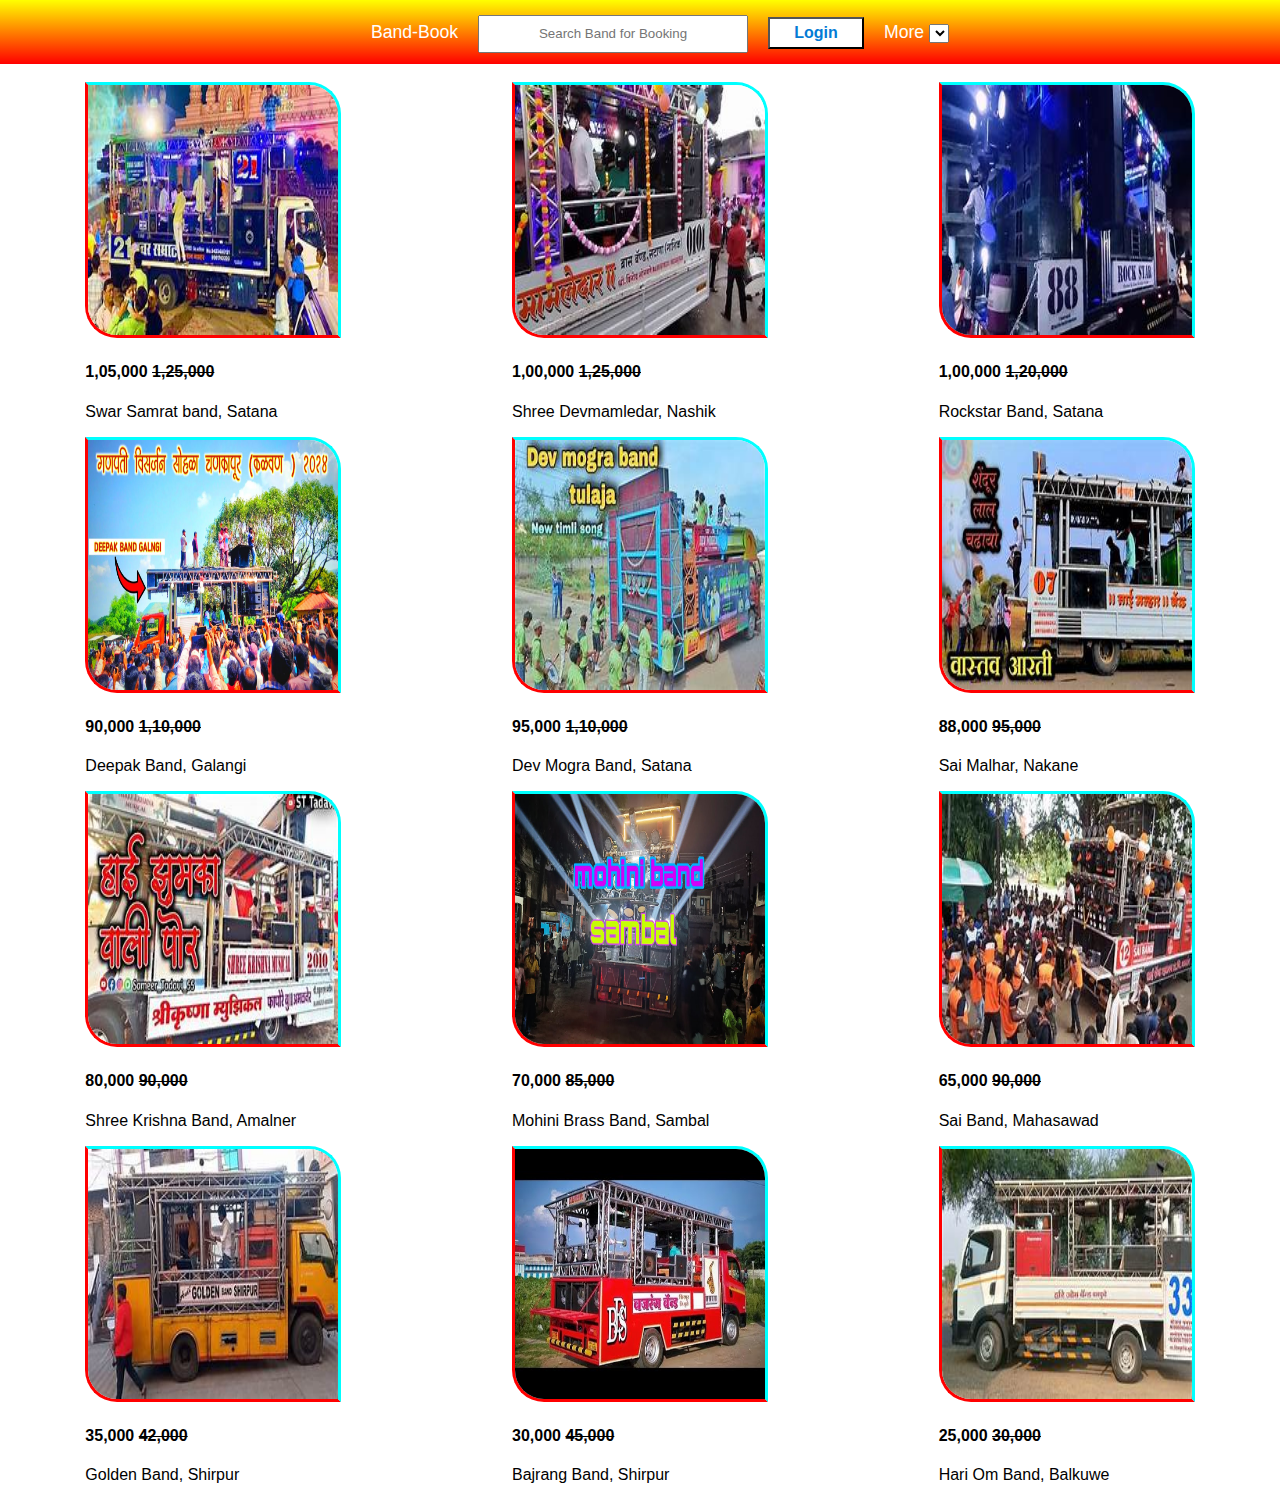
==== index.html @ 5acd2a78 "Add files via upload" ====
<!DOCTYPE html>
<html lang="en">
  <head>
    <meta charset="UTF-8" />
    <meta name="viewport" content="width=device-width, initial-scale=1.0" />
    <title>Band-Book - Online Band Booking Site</title>
    <link rel="stylesheet" href="style.css" />
    <link rel="icon" href="focus.jpg" />
  </head>
  <body>
    <div class="nav-items">
      <div class="focus"></div>
      <div class="web-name">Band-Book</div>
      <div class="search-bar">
        <input type="text" placeholder="Search Band for Booking" />
      </div>
      <div class="login"><button>Login</button></div>
      <div class="dropdown">
        More
        <select>
          <option>Notification Preferences 🔔</option>
          <option>24x7 Coustomer Care</option>
          <option>Advertise</option>
          <option>Download App ⬇️</option>
        </select>
      </div>
    </div>
    <br>
    <div class="card">
      <div class="card12">
        <img src="band13.jpg" alt="" height="250px" width="250px" />
        <h4>1,05,000 <del>1,25,000</del></h4>
        <p>Swar Samrat band, Satana</p>
      </div>
      <div class="card3">
        <img src="band3.jpg" alt="" height="250px" width="250px" />
        <h4>1,00,000 <del>1,25,000</del></h4>
        <p>Shree Devmamledar, Nashik</p>
      </div>
      <div class="card11">
        <img src="band12.jpg" alt="" height="250px" width="250px" />
        <h4>1,00,000 <del>1,20,000</del></h4>
        <p>Rockstar Band, Satana</p>
      </div>
      <div class="card1">
        <img src="band1.jpg" alt="" height="250px" width="250px" />
        <h4>90,000 <del>1,10,000</del></h4>
        <p>Deepak Band, Galangi</p>
      </div>
      <div class="card8">
        <img src="band8.jpg" alt="" height="250px" width="250px" />
        <h4>95,000 <del>1,10,000</del></h4>
        <p>Dev Mogra Band, Satana</p>
      </div>
      <div class="card2">
        <img src="band2.jpg" alt="" height="250px" width="250px" />
        <h4>88,000 <del>95,000</del></h4>
        <p>Sai Malhar, Nakane</p>
      </div>
      <div class="card4">
        <img src="band4.jpg" alt="" height="250px" width="250px" />
        <h4>80,000 <del>90,000</del></h4>
        <p>Shree Krishna Band, Amalner</p>
      </div>
      <div class="card5">
        <img src="band5.jpg" alt="" height="250px" width="250px" />
        <h4>70,000 <del>85,000</del></h4>
        <p>Mohini Brass Band, Sambal</p>
      </div>
      <div class="card6">
        <img src="band6.jpg" alt="" height="250px" width="250px" />
        <h4>65,000 <del>90,000</del></h4>
        <p>Sai Band, Mahasawad</p>
      </div>
      <div class="card7">
        <img src="band7.jpg" alt="" height="250px" width="250px" />
        <h4>35,000 <del>42,000</del></h4>
        <p>Golden Band, Shirpur</p>
      </div>
      <div class="card10">
        <img src="band10.jpg" alt="" height="250px" width="250px" />
        <h4>30,000 <del>45,000</del></h4>
        <p>Bajrang Band, Shirpur</p>
      </div>
      <div class="card9">
        <img src="band9.jpg" alt="" height="250px" width="250px" />
        <h4>25,000 <del>30,000</del></h4>
        <p>Hari Om Band, Balkuwe</p>
      </div>
    </div>
  </body>
</html>
---- style.css ----
body{
    margin: 0;
    padding: 0;
    font-family: sans-serif;
}
.nav-items{
    display: flex;
    flex-direction: row;
    background: linear-gradient(yellow,red);
    width: 100%;
    height: 4rem;
    line-height: 4rem;
    justify-content: center;
    flex-wrap: wrap;
    color: white;
}
.nav-items div{
    margin-left: 20px;
    font-size: 1.1rem;
    cursor: pointer;
}
.nav-items .search-bar input{
    width: 262px;
    height: 32px;
}
::placeholder{
    text-align: center;
}
.nav-items .login button{
    color: #047BD5;
    background-color: white;
    height: 2rem;
    width: 6rem;
    font-size: 1rem;
    font-weight: bold;
}
.nav-items .dropdown select{
    width: 20px;
}
.nav-list{
    display: flex;
    height: 2.5rem;
    line-height: 2.5rem;
    justify-content: space-evenly;
    flex-wrap: wrap;
}
.nav-list div{
    font-weight: 500;
    cursor: pointer;
}
.nav-list div:hover{
    color: blue;
    cursor: pointer;
}

@media(max-width : 590px){
    .nav-items{
        height: 8rem;
    }
}
.card{
    display: grid;
    grid-template-rows: repeat(3,1fr);
    grid-template-columns: repeat(4,1fr);
    justify-items: center;
}
.card img{
    border-radius: 0rem 2rem;
    border-left: 3px solid red;
    border-right: 3px solid aqua;
    border-top: 3px solid aqua;
    border-bottom: 3px solid red;
}
@media(max-width : 1450px){
    .card{
        display: grid;
        grid-template-rows: repeat(4,1fr);
        grid-template-columns: repeat(3,1fr);
        justify-items: center;
    }
}
@media(max-width : 825px){
    .card{
        display: grid;
        grid-template-rows: repeat(6,1fr);
        grid-template-columns: repeat(2,1fr);
        justify-items: center;
    }
}
@media(max-width : 550px){
    .card{
        display: grid;
        grid-template-rows: repeat(12,1fr);
        grid-template-columns: repeat(1,1fr);
        justify-items: center;
    }
}
.card img:hover{
    transform: scale(1.1);
}
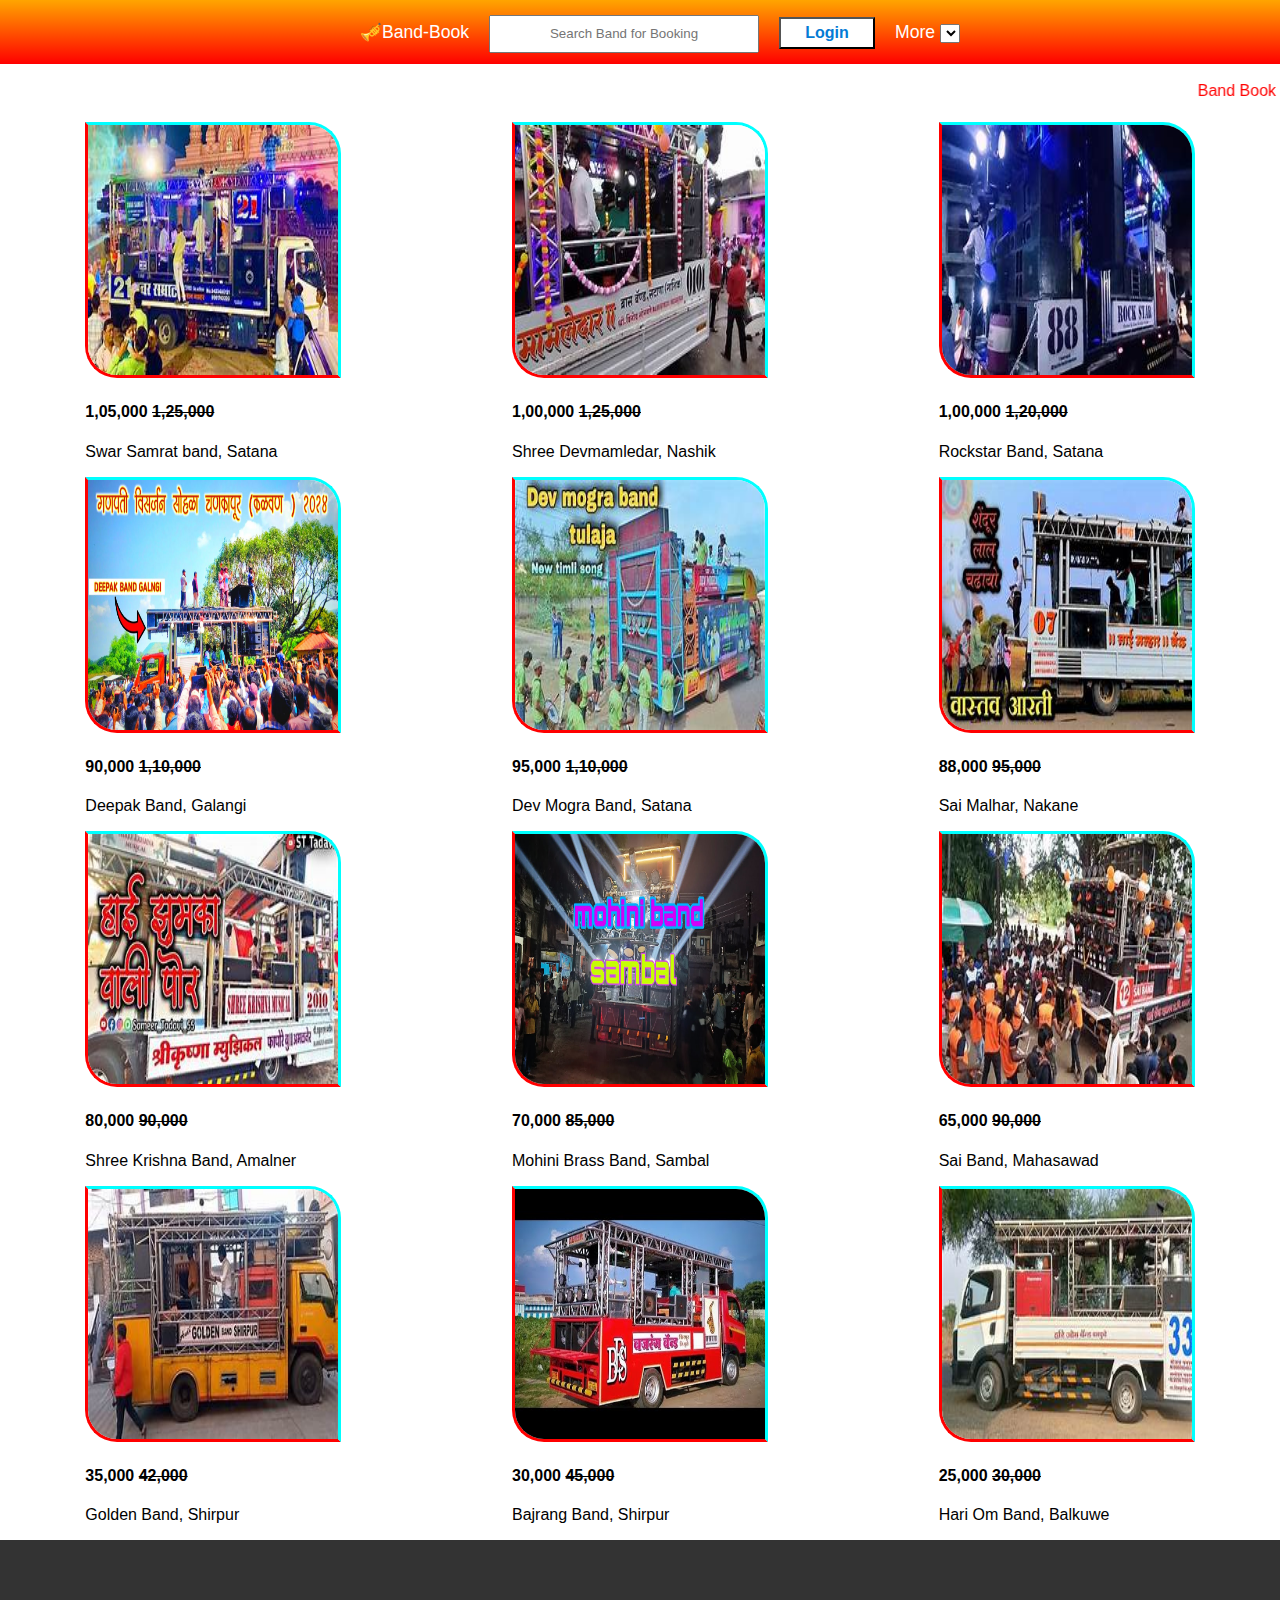
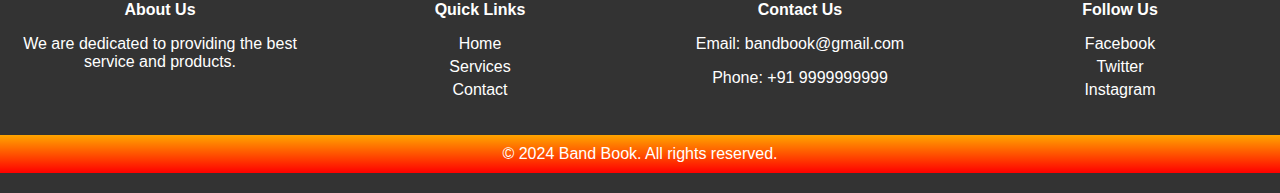
==== commit 5ff61ff1: "Add files via upload" ====
--- a/index.html
+++ b/index.html
@@ -10,7 +10,7 @@
   <body>
     <div class="nav-items">
       <div class="focus"></div>
-      <div class="web-name">Band-Book</div>
+      <div class="web-name">🎺Band-Book</div>
       <div class="search-bar">
         <input type="text" placeholder="Search Band for Booking" />
       </div>
@@ -24,8 +24,9 @@
           <option>Download App ⬇️</option>
         </select>
       </div>
-    </div>
-    <br>
+    </div><br>
+    <marquee scrollamount="10"><div class="blink">Band Book - By Sanket Patil</div></marquee>
+    <br><br>
     <div class="card">
       <div class="card12">
         <img src="band13.jpg" alt="" height="250px" width="250px" />
@@ -88,5 +89,6 @@
         <p>Hari Om Band, Balkuwe</p>
       </div>
     </div>
+    <footer> <div class="footer-container"> <div class="footer-section"> <h4>About Us</h4> <p>We are dedicated to providing the best service and products.</p> </div> <div class="footer-section"> <h4>Quick Links</h4> <ul> <li><a href="#home">Home</a></li> <li><a href="#services">Services</a></li> <li><a href="#contact">Contact</a></li> </ul> </div> <div class="footer-section"> <h4>Contact Us</h4> <p>Email: bandbook@gmail.com</p> <p>Phone: +91 9999999999</p> </div> <div class="footer-section"> <h4>Follow Us</h4> <ul class="social-media"> <li><a href="#facebook">Facebook</a></li> <li><a href="#twitter">Twitter</a></li> <li><a href="#instagram">Instagram</a></li> </ul> </div> </div> <div class="footer-bottom"> <p>&copy; 2024 Band Book. All rights reserved.</p> </div>
   </body>
 </html>
--- a/style.css
+++ b/style.css
@@ -1,100 +1,160 @@
-body{
-    margin: 0;
-    padding: 0;
+body {
+  margin: 0;
+  padding: 0;
+  font-family: sans-serif;
+}
+.nav-items {
+  display: flex;
+  flex-direction: row;
+  background: linear-gradient(orange, red);
+  width: 100%;
+  height: 4rem;
+  line-height: 4rem;
+  justify-content: center;
+  flex-wrap: wrap;
+  color: white;
+}
+.nav-items div {
+  margin-left: 20px;
+  font-size: 1.1rem;
+  cursor: pointer;
+}
+.nav-items .search-bar input {
+  width: 262px;
+  height: 32px;
+}
+::placeholder {
+  text-align: center;
+}
+.nav-items .login button {
+  color: #047bd5;
+  background-color: white;
+  height: 2rem;
+  width: 6rem;
+  font-size: 1rem;
+  font-weight: bold;
+}
+.nav-items .dropdown select {
+  width: 20px;
+}
+.nav-list {
+  display: flex;
+  height: 2.5rem;
+  line-height: 2.5rem;
+  justify-content: space-evenly;
+  flex-wrap: wrap;
+}
+.nav-list div {
+  font-weight: 500;
+  cursor: pointer;
+}
+.nav-list div:hover {
+  color: blue;
+  cursor: pointer;
+}
+
+@media (max-width: 590px) {
+  .nav-items {
+    height: 8rem;
+  }
+}
+.card {
+  display: grid;
+  grid-template-rows: repeat(3, 1fr);
+  grid-template-columns: repeat(4, 1fr);
+  justify-items: center;
+}
+.card img {
+  border-radius: 0rem 2rem;
+  border-left: 3px solid red;
+  border-right: 3px solid aqua;
+  border-top: 3px solid aqua;
+  border-bottom: 3px solid red;
+}
+@media (max-width: 1450px) {
+  .card {
+    display: grid;
+    grid-template-rows: repeat(4, 1fr);
+    grid-template-columns: repeat(3, 1fr);
+    justify-items: center;
+  }
+}
+@media (max-width: 825px) {
+  .card {
+    display: grid;
+    grid-template-rows: repeat(6, 1fr);
+    grid-template-columns: repeat(2, 1fr);
+    justify-items: center;
+  }
+}
+@media (max-width: 550px) {
+  .card {
+    display: grid;
+    grid-template-rows: repeat(12, 1fr);
+    grid-template-columns: repeat(1, 1fr);
+    justify-items: center;
+  }
+}
+.card img:hover {
+  transform: scale(1.1);
+}
+
+footer {
+  background-color: #333;
+  color: white;
+  padding: 20px 0;
+  text-align: center;
+}
+
+.footer-container {
+  display: flex;
+  justify-content: space-around;
+  flex-wrap: wrap;
+}
+
+.footer-section {
+  flex: 1;
+  margin: 20px;
+}
+
+.footer-section h4 {
+  margin-bottom: 10px;
+}
+
+.footer-section ul {
+  list-style-type: none;
+  padding: 0;
+}
+
+.footer-section ul li {
+  margin-bottom: 5px;
+}
+
+.footer-section ul li a {
+  color: white;
+  text-decoration: none;
+}
+
+.footer-section ul li a:hover {
+  text-decoration: underline;
+}
+
+.footer-bottom {
+  background: linear-gradient(orange, red);
+  padding: 10px 0;
+}
+
+.footer-bottom p {
+  margin: 0;
+}
+.blink {
+    animation: blinker 1.5s linear infinite;
+    color: red;
     font-family: sans-serif;
 }
-.nav-items{
-    display: flex;
-    flex-direction: row;
-    background: linear-gradient(yellow,red);
-    width: 100%;
-    height: 4rem;
-    line-height: 4rem;
-    justify-content: center;
-    flex-wrap: wrap;
-    color: white;
-}
-.nav-items div{
-    margin-left: 20px;
-    font-size: 1.1rem;
-    cursor: pointer;
-}
-.nav-items .search-bar input{
-    width: 262px;
-    height: 32px;
-}
-::placeholder{
-    text-align: center;
-}
-.nav-items .login button{
-    color: #047BD5;
-    background-color: white;
-    height: 2rem;
-    width: 6rem;
-    font-size: 1rem;
-    font-weight: bold;
-}
-.nav-items .dropdown select{
-    width: 20px;
-}
-.nav-list{
-    display: flex;
-    height: 2.5rem;
-    line-height: 2.5rem;
-    justify-content: space-evenly;
-    flex-wrap: wrap;
-}
-.nav-list div{
-    font-weight: 500;
-    cursor: pointer;
-}
-.nav-list div:hover{
-    color: blue;
-    cursor: pointer;
-}
 
-@media(max-width : 590px){
-    .nav-items{
-        height: 8rem;
+@keyframes blinker {
+    50% {
+        opacity: 0;
     }
-}
-.card{
-    display: grid;
-    grid-template-rows: repeat(3,1fr);
-    grid-template-columns: repeat(4,1fr);
-    justify-items: center;
-}
-.card img{
-    border-radius: 0rem 2rem;
-    border-left: 3px solid red;
-    border-right: 3px solid aqua;
-    border-top: 3px solid aqua;
-    border-bottom: 3px solid red;
-}
-@media(max-width : 1450px){
-    .card{
-        display: grid;
-        grid-template-rows: repeat(4,1fr);
-        grid-template-columns: repeat(3,1fr);
-        justify-items: center;
-    }
-}
-@media(max-width : 825px){
-    .card{
-        display: grid;
-        grid-template-rows: repeat(6,1fr);
-        grid-template-columns: repeat(2,1fr);
-        justify-items: center;
-    }
-}
-@media(max-width : 550px){
-    .card{
-        display: grid;
-        grid-template-rows: repeat(12,1fr);
-        grid-template-columns: repeat(1,1fr);
-        justify-items: center;
-    }
-}
-.card img:hover{
-    transform: scale(1.1);
-}
+}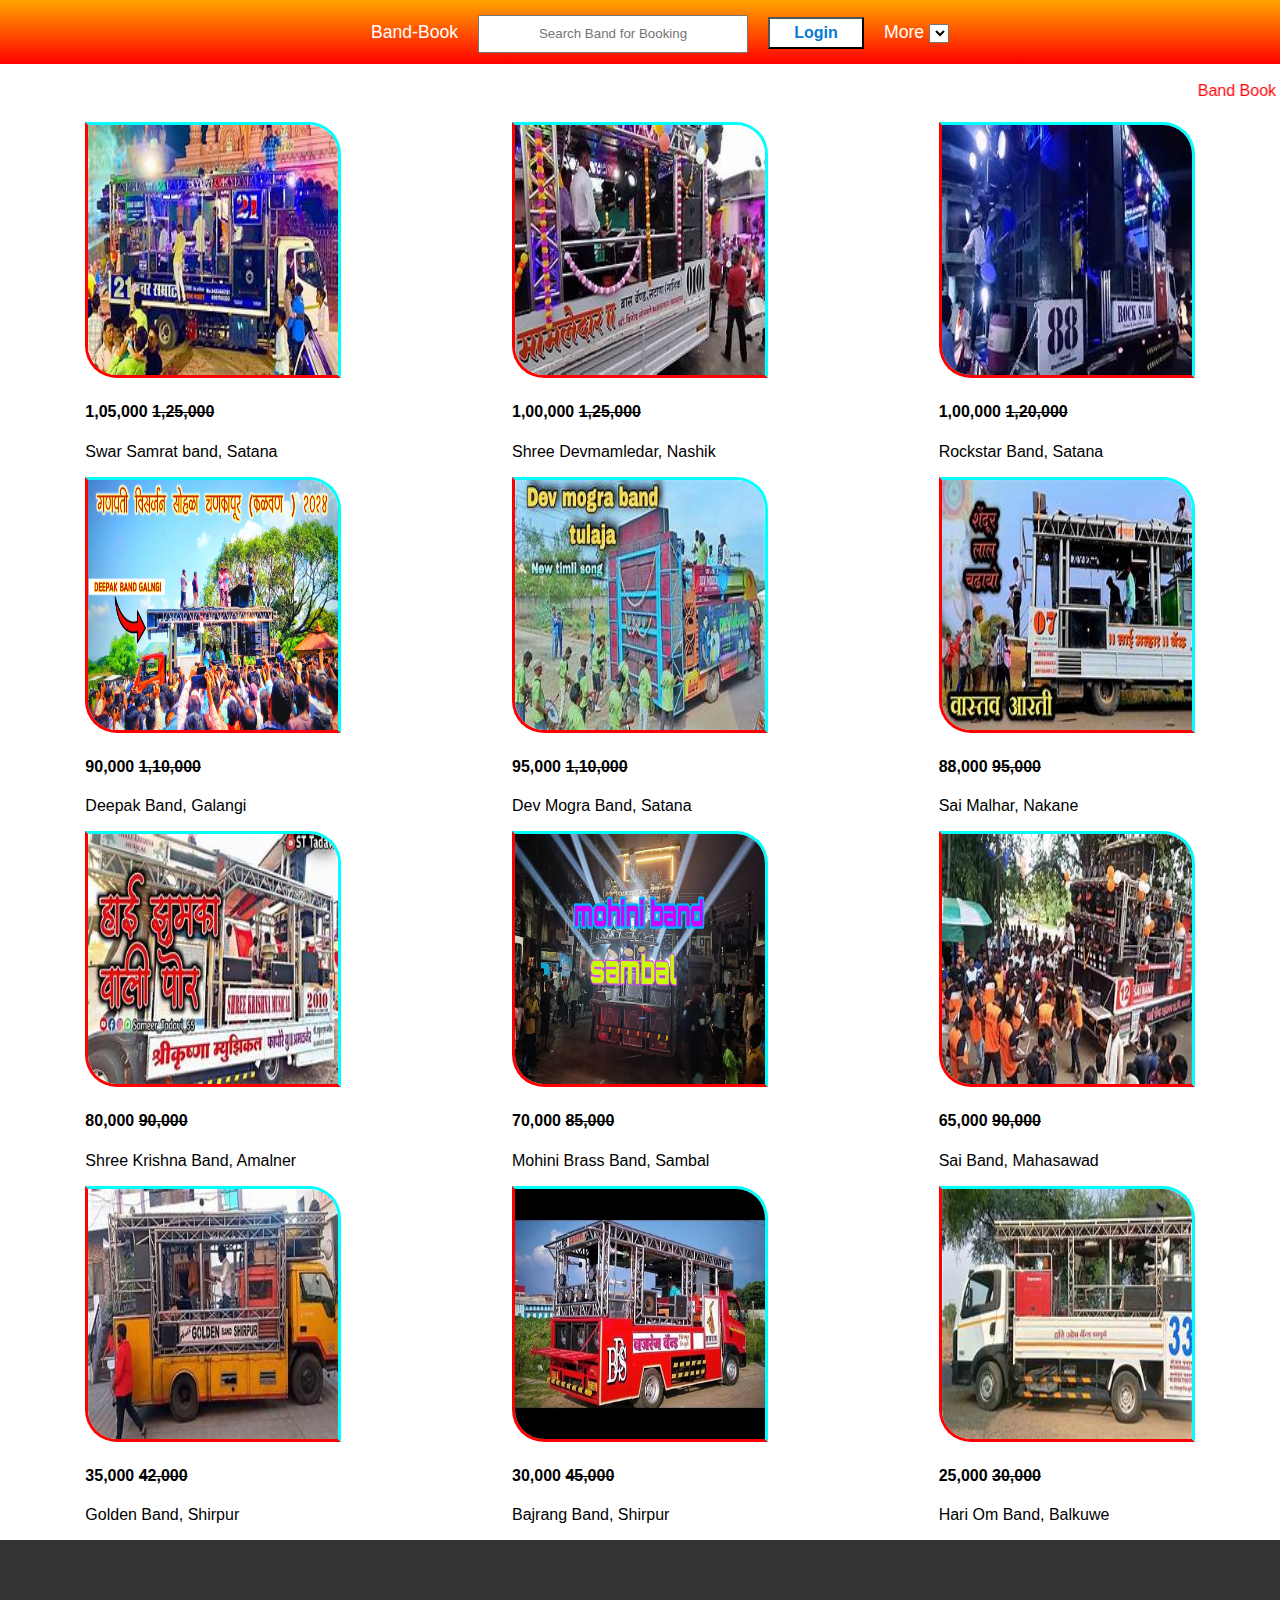
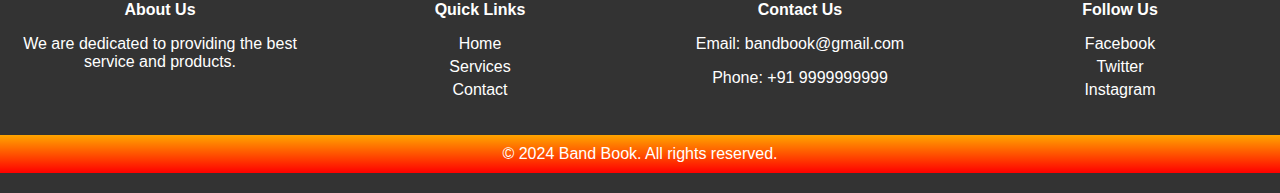
==== commit ab0f6680: "Add files via upload" ====
--- a/index.html
+++ b/index.html
@@ -10,7 +10,7 @@
   <body>
     <div class="nav-items">
       <div class="focus"></div>
-      <div class="web-name">🎺Band-Book</div>
+      <div class="web-name">Band-Book</div>
       <div class="search-bar">
         <input type="text" placeholder="Search Band for Booking" />
       </div>
@@ -89,6 +89,35 @@
         <p>Hari Om Band, Balkuwe</p>
       </div>
     </div>
-    <footer> <div class="footer-container"> <div class="footer-section"> <h4>About Us</h4> <p>We are dedicated to providing the best service and products.</p> </div> <div class="footer-section"> <h4>Quick Links</h4> <ul> <li><a href="#home">Home</a></li> <li><a href="#services">Services</a></li> <li><a href="#contact">Contact</a></li> </ul> </div> <div class="footer-section"> <h4>Contact Us</h4> <p>Email: bandbook@gmail.com</p> <p>Phone: +91 9999999999</p> </div> <div class="footer-section"> <h4>Follow Us</h4> <ul class="social-media"> <li><a href="#facebook">Facebook</a></li> <li><a href="#twitter">Twitter</a></li> <li><a href="#instagram">Instagram</a></li> </ul> </div> </div> <div class="footer-bottom"> <p>&copy; 2024 Band Book. All rights reserved.</p> </div>
+    <footer> 
+      <div class="footer-container">
+      <div class="footer-section"> 
+        <h4>About Us</h4> <p>We are dedicated to providing the best service and products.</p> 
+      </div> 
+      <div class="footer-section"> 
+        <h4>Quick Links</h4> 
+        <ul> 
+          <li><a href="#home">Home</a></li> 
+          <li><a href="#services">Services</a></li>
+          <li><a href="#contact">Contact</a></li> 
+        </ul> 
+      </div> 
+      <div class="footer-section"> 
+        <h4>Contact Us</h4> 
+        <p>Email: bandbook@gmail.com</p> 
+        <p>Phone: +91 9999999999</p> 
+      </div> 
+        <div class="footer-section"> 
+          <h4>Follow Us</h4> 
+          <ul class="social-media"> 
+            <li><a href="#facebook">Facebook</a></li> 
+            <li><a href="#twitter">Twitter</a></li> 
+            <li><a href="#instagram">Instagram</a></li> 
+          </ul> 
+        </div> 
+      </div> 
+      <div class="footer-bottom"> 
+        <p>&copy; 2024 Band Book. All rights reserved.</p>
+      </div>
   </body>
 </html>
--- a/style.css
+++ b/style.css
@@ -94,6 +94,7 @@
     grid-template-columns: repeat(1, 1fr);
     justify-items: center;
   }
+  
 }
 .card img:hover {
   transform: scale(1.1);
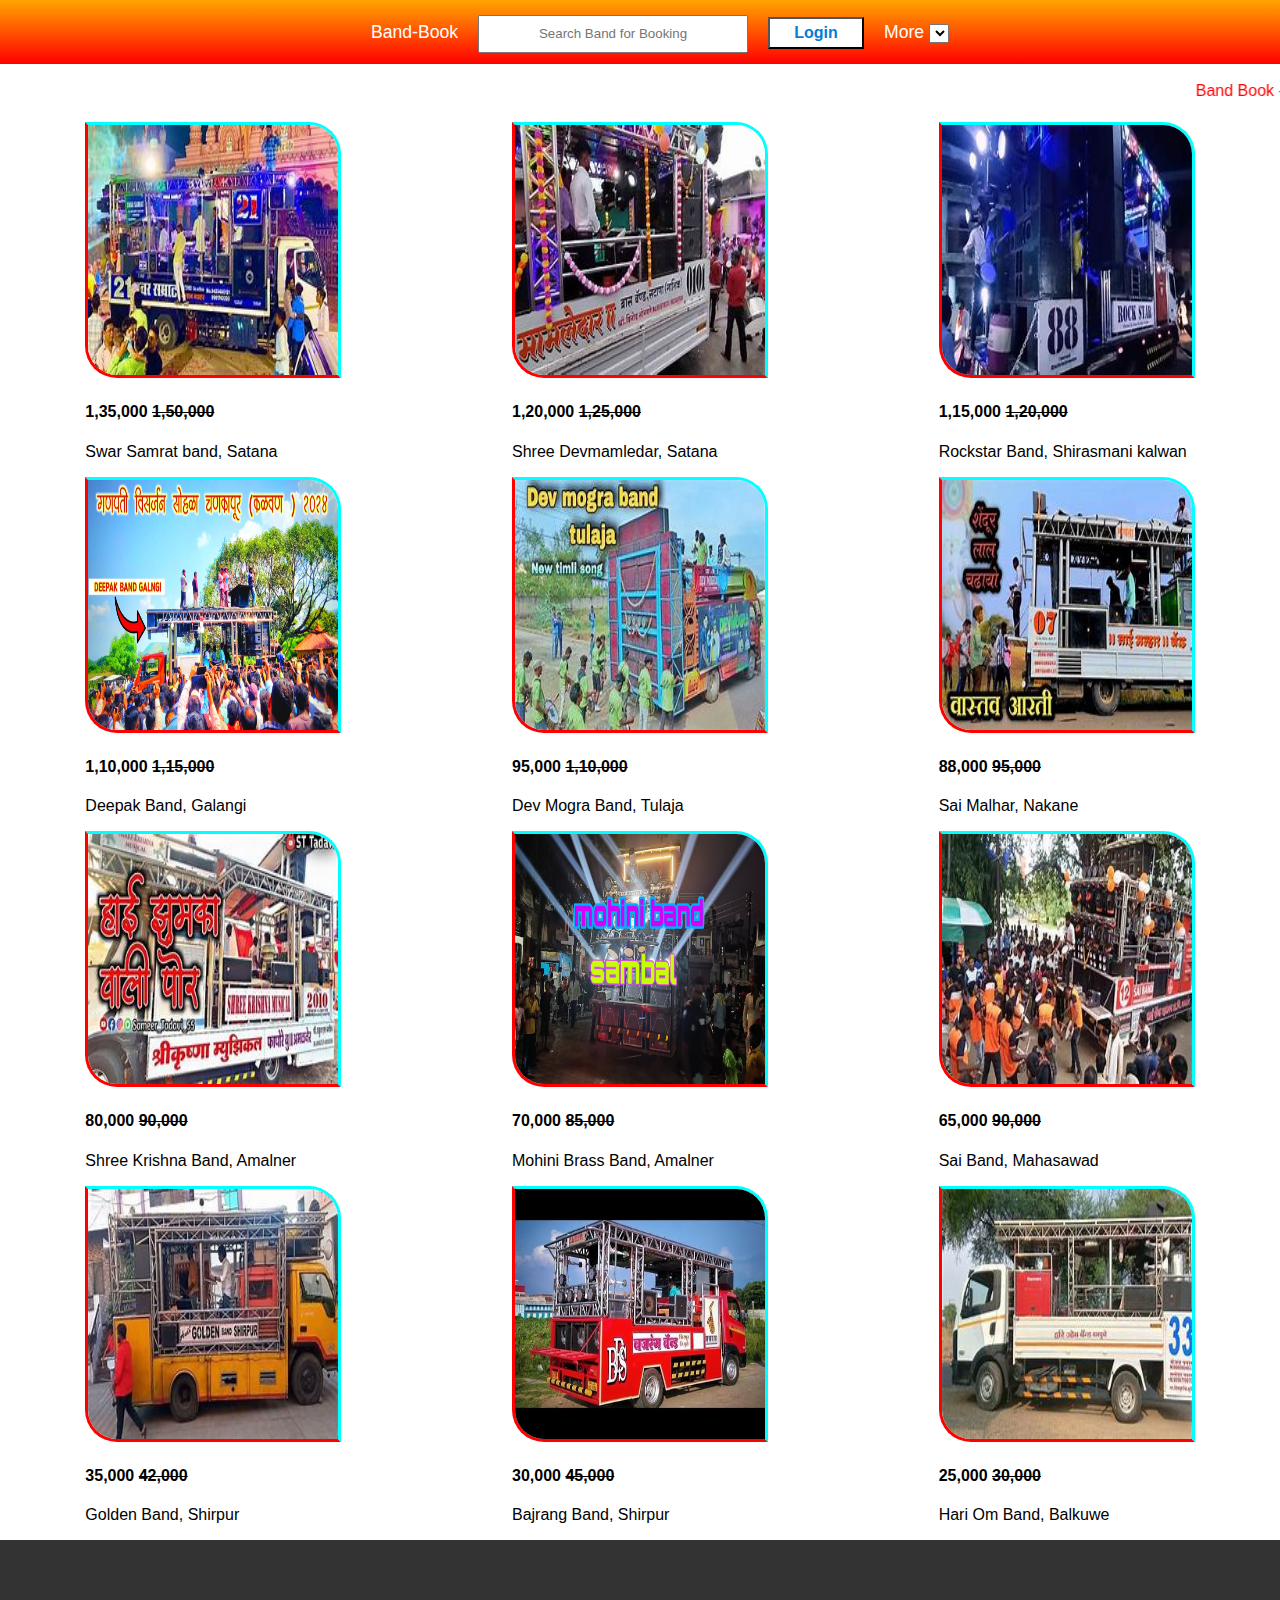
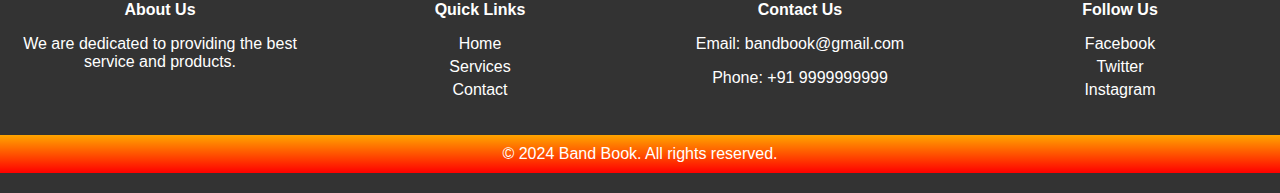
==== commit dd4b2445: "Add files via upload" ====
--- a/index.html
+++ b/index.html
@@ -30,28 +30,28 @@
     <div class="card">
       <div class="card12">
         <img src="band13.jpg" alt="" height="250px" width="250px" />
-        <h4>1,05,000 <del>1,25,000</del></h4>
+        <h4>1,35,000 <del>1,50,000</del></h4>
         <p>Swar Samrat band, Satana</p>
       </div>
       <div class="card3">
         <img src="band3.jpg" alt="" height="250px" width="250px" />
-        <h4>1,00,000 <del>1,25,000</del></h4>
-        <p>Shree Devmamledar, Nashik</p>
+        <h4>1,20,000 <del>1,25,000</del></h4>
+        <p>Shree Devmamledar, Satana</p>
       </div>
       <div class="card11">
         <img src="band12.jpg" alt="" height="250px" width="250px" />
-        <h4>1,00,000 <del>1,20,000</del></h4>
-        <p>Rockstar Band, Satana</p>
+        <h4>1,15,000 <del>1,20,000</del></h4>
+        <p>Rockstar Band, Shirasmani kalwan</p>
       </div>
       <div class="card1">
         <img src="band1.jpg" alt="" height="250px" width="250px" />
-        <h4>90,000 <del>1,10,000</del></h4>
+        <h4>1,10,000 <del>1,15,000</del></h4>
         <p>Deepak Band, Galangi</p>
       </div>
       <div class="card8">
         <img src="band8.jpg" alt="" height="250px" width="250px" />
         <h4>95,000 <del>1,10,000</del></h4>
-        <p>Dev Mogra Band, Satana</p>
+        <p>Dev Mogra Band, Tulaja</p>
       </div>
       <div class="card2">
         <img src="band2.jpg" alt="" height="250px" width="250px" />
@@ -66,7 +66,7 @@
       <div class="card5">
         <img src="band5.jpg" alt="" height="250px" width="250px" />
         <h4>70,000 <del>85,000</del></h4>
-        <p>Mohini Brass Band, Sambal</p>
+        <p>Mohini Brass Band, Amalner</p>
       </div>
       <div class="card6">
         <img src="band6.jpg" alt="" height="250px" width="250px" />
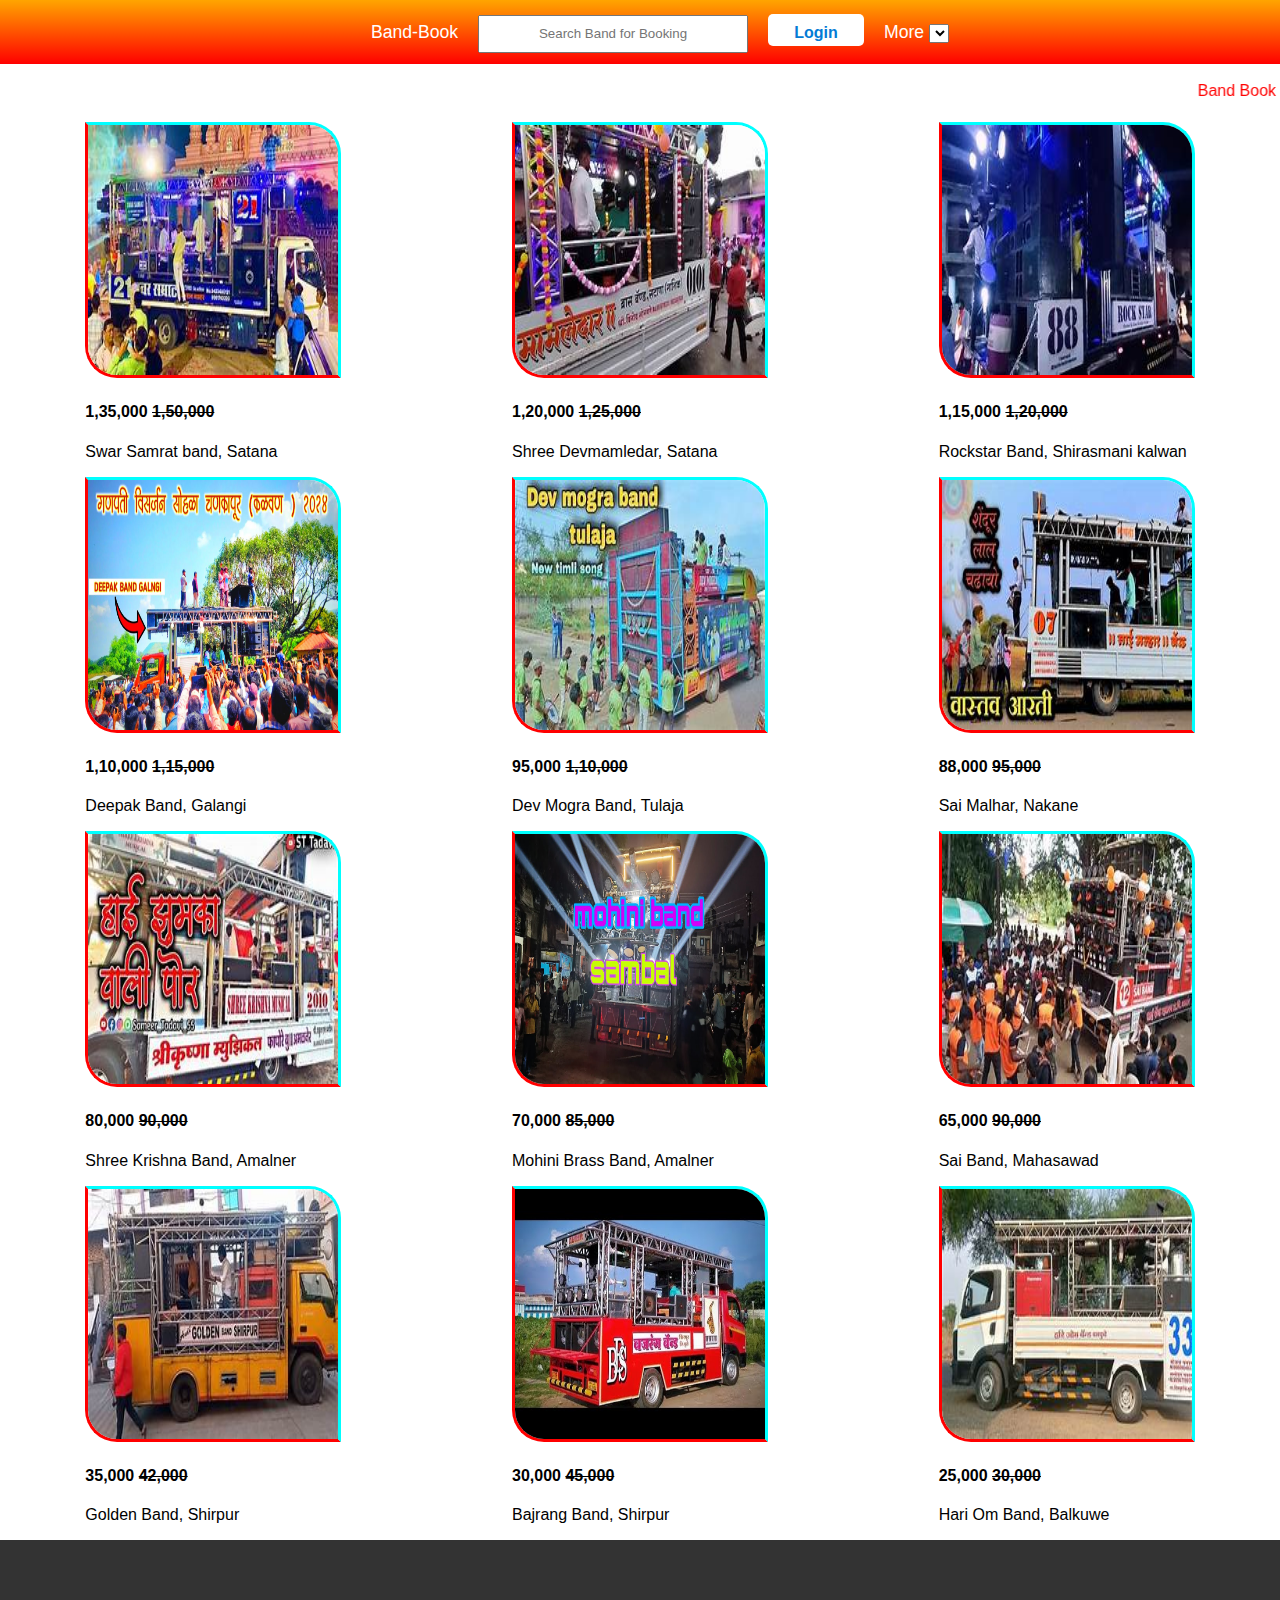
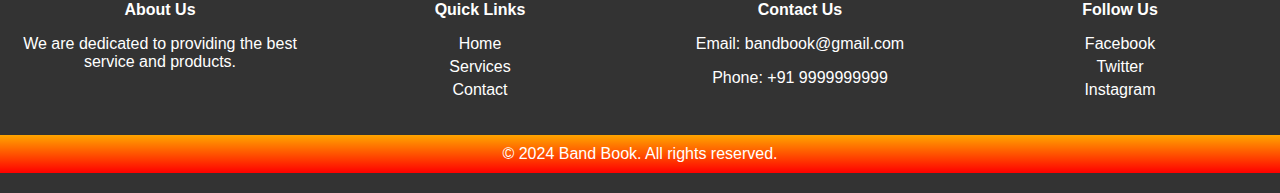
==== commit 14fc6f65: "Add files via upload" ====
--- a/index.html
+++ b/index.html
@@ -12,9 +12,9 @@
       <div class="focus"></div>
       <div class="web-name">Band-Book</div>
       <div class="search-bar">
-        <input type="text" placeholder="Search Band for Booking" />
+        <input type="text" placeholder="Search Band for Booking" id="searchInput" onkeyup="searchBands()"/>
       </div>
-      <div class="login"><button>Login</button></div>
+      <div class="login"><button onclick="navigateToLogin()">Login</button></div>
       <div class="dropdown">
         More
         <select>
@@ -119,5 +119,6 @@
       <div class="footer-bottom"> 
         <p>&copy; 2024 Band Book. All rights reserved.</p>
       </div>
+      <script src="app.js"></script>
   </body>
 </html>
--- a/style.css
+++ b/style.css
@@ -2,6 +2,8 @@
   margin: 0;
   padding: 0;
   font-family: sans-serif;
+
+
 }
 .nav-items {
   display: flex;
@@ -94,7 +96,6 @@
     grid-template-columns: repeat(1, 1fr);
     justify-items: center;
   }
-  
 }
 .card img:hover {
   transform: scale(1.1);
@@ -149,13 +150,55 @@
   margin: 0;
 }
 .blink {
-    animation: blinker 1.5s linear infinite;
-    color: red;
-    font-family: sans-serif;
+  animation: blinker 1.5s linear infinite;
+  color: red;
+  font-family: sans-serif;
 }
 
 @keyframes blinker {
-    50% {
-        opacity: 0;
-    }
-}+  50% {
+    opacity: 0;
+  }
+}
+.login-container {
+  max-width: 400px;
+  margin: 100px auto;
+  padding: 20px;
+  border: 1px solid #ddd;
+  border-radius: 10px;
+  background-color: #f9f9f9;
+  box-shadow: 0 0 10px rgba(0, 0, 0, 0.1);
+  text-align: center;
+}
+.login-container h2 {
+  margin-bottom: 20px;
+}
+.form-group {
+  margin-bottom: 15px;
+}
+.form-group label {
+  display: block;
+  text-align: left;
+  margin-bottom: 5px;
+}
+.form-group input {
+  width: 100%;
+  padding: 10px;
+  font-size: 16px;
+  box-sizing: border-box;
+  border: 1px solid #ccc;
+  border-radius: 5px;
+}
+button {
+  width: 100%;
+  padding: 10px;
+  font-size: 16px;
+  background-color: #047bd5;
+  color: white;
+  border: none;
+  border-radius: 5px;
+  cursor: pointer;
+}
+button:hover {
+  background: linear-gradient(orange, red);
+}
